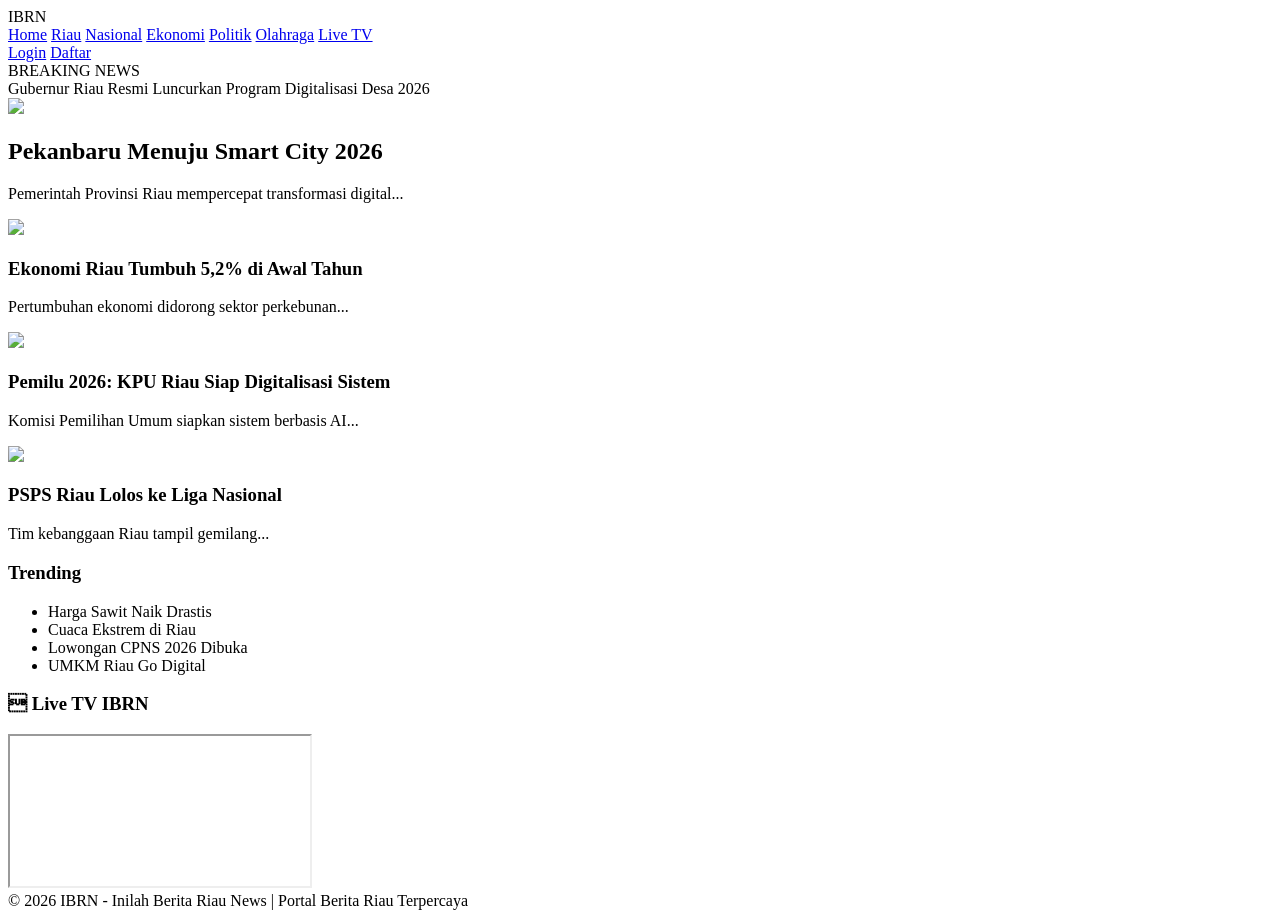
==== index.html @ bd49b6b9 "Add initial HTML structure for IBRN news site inilah berita riau news Informasi terpercaya, cepat & " ====
<!DOCTYPE html>
<html lang="id">
<head>
  <meta charset="UTF-8">
  <title>IBRN - Inilah Berita Riau News</title>
  <link rel="stylesheet" href="style.css">
</head>
<body>

<header class="topbar">
  <div class="logo">IBRN</div>
  <nav>
    <a href="#">Home</a>
    <a href="#">Riau</a>
    <a href="#">Nasional</a>
    <a href="#">Ekonomi</a>
    <a href="#">Politik</a>
    <a href="#">Olahraga</a>
    <a href="#">Live TV</a>
  </nav>
  <div class="auth-btn">
    <a href="#">Login</a>
    <a href="#" class="btn-red">Daftar</a>
  </div>
</header>

<!-- Breaking News -->
<div class="breaking-wrapper">
  <div class="breaking-label">BREAKING NEWS</div>
  <div class="breaking-text" id="breakingNews">
    Gubernur Riau Resmi Luncurkan Program Digitalisasi Desa 2026
  </div>
</div>

<!-- Hero Headline -->
<section class="hero">
  <img src="https://source.unsplash.com/900x500/?city,news" />
  <div class="hero-content">
    <h1>Pekanbaru Menuju Smart City 2026</h1>
    <p>Pemerintah Provinsi Riau mempercepat transformasi digital...</p>
  </div>
</section>

<!-- Main Content -->
<div class="container">

  <div class="main-news">

    <div class="news-card">
      <img src="https://source.unsplash.com/400x250/?economy" />
      <h3>Ekonomi Riau Tumbuh 5,2% di Awal Tahun</h3>
      <p>Pertumbuhan ekonomi didorong sektor perkebunan...</p>
    </div>

    <div class="news-card">
      <img src="https://source.unsplash.com/400x250/?politics" />
      <h3>Pemilu 2026: KPU Riau Siap Digitalisasi Sistem</h3>
      <p>Komisi Pemilihan Umum siapkan sistem berbasis AI...</p>
    </div>

    <div class="news-card">
      <img src="https://source.unsplash.com/400x250/?sports" />
      <h3>PSPS Riau Lolos ke Liga Nasional</h3>
      <p>Tim kebanggaan Riau tampil gemilang...</p>
    </div>

  </div>

  <!-- Sidebar -->
  <aside class="sidebar">
    <h3>Trending</h3>
    <ul>
      <li>Harga Sawit Naik Drastis</li>
      <li>Cuaca Ekstrem di Riau</li>
      <li>Lowongan CPNS 2026 Dibuka</li>
      <li>UMKM Riau Go Digital</li>
    </ul>

    <div class="live-tv">
      <h3> Live TV IBRN</h3>
      <iframe 
        src="https://www.youtube.com/embed/live_stream?channel=UC_x5XG1OV2P6uZZ5FSM9Ttw"
        allowfullscreen>
      </iframe>
    </div>
  </aside>

</div>

<footer>
  © 2026 IBRN - Inilah Berita Riau News | Portal Berita Riau Terpercaya
</footer>

<script src="script.js"></script>
</body>
                                         </html>
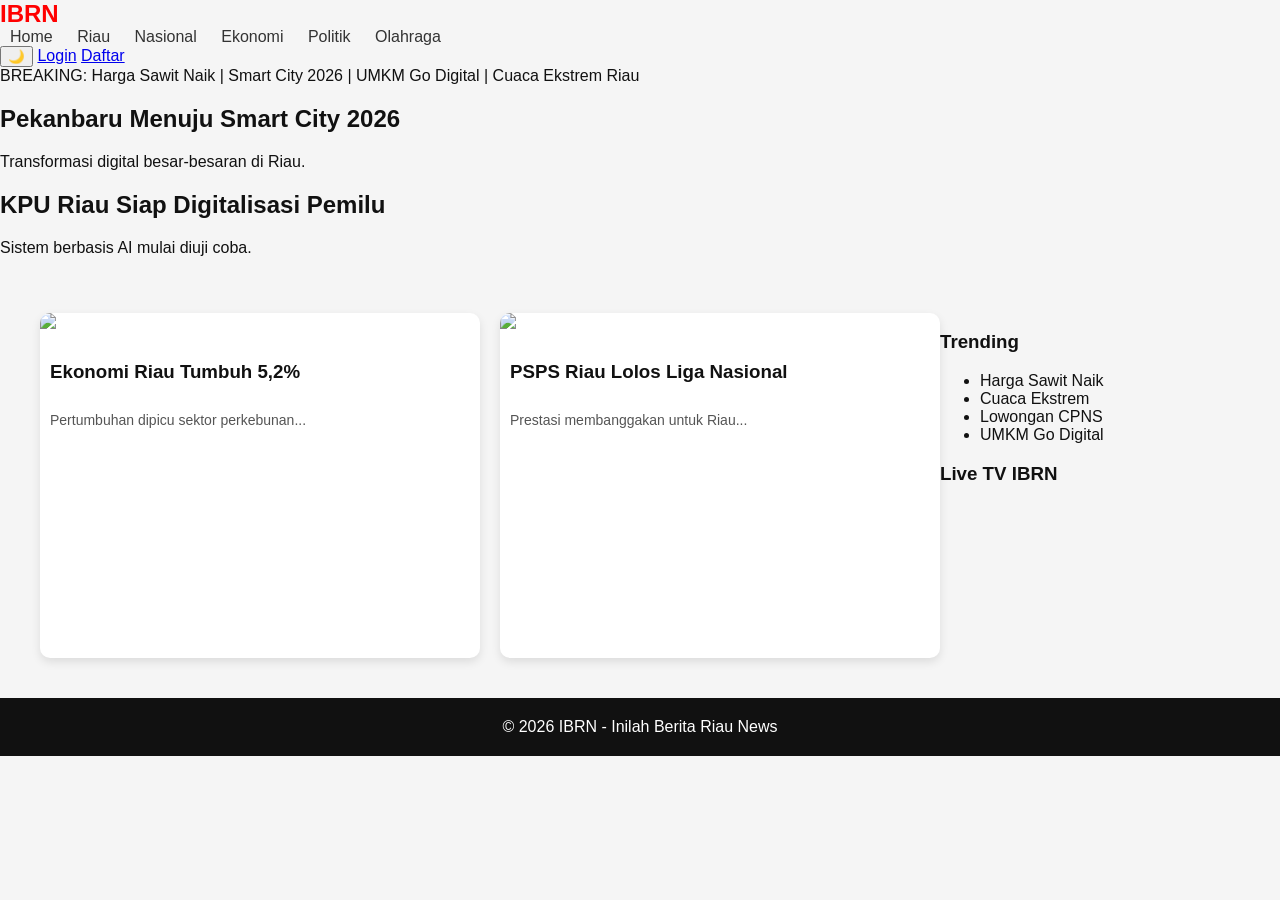
==== commit 531b1e8e: "Add initial HTML structure for news website Initial commit of the IBRN news website layout." ====
--- a/index.html
+++ b/index.html
@@ -1,96 +1,97 @@
 <!DOCTYPE html>
 <html lang="id">
 <head>
-  <meta charset="UTF-8">
-  <title>IBRN - Inilah Berita Riau News</title>
-  <link rel="stylesheet" href="style.css">
+<meta charset="UTF-8">
+<meta name="viewport" content="width=device-width, initial-scale=1.0">
+<title>IBRN - Inilah Berita Riau News</title>
+<link rel="stylesheet" href="style.css">
+<link href="https://fonts.googleapis.com/css2?family=Poppins:wght@400;600;700&display=swap" rel="stylesheet">
 </head>
 <body>
 
-<header class="topbar">
-  <div class="logo">IBRN</div>
-  <nav>
-    <a href="#">Home</a>
-    <a href="#">Riau</a>
-    <a href="#">Nasional</a>
-    <a href="#">Ekonomi</a>
-    <a href="#">Politik</a>
-    <a href="#">Olahraga</a>
-    <a href="#">Live TV</a>
-  </nav>
-  <div class="auth-btn">
-    <a href="#">Login</a>
-    <a href="#" class="btn-red">Daftar</a>
-  </div>
+<header id="header">
+<div class="logo">IBRN</div>
+<nav>
+<a href="#">Home</a>
+<a href="#">Riau</a>
+<a href="#">Nasional</a>
+<a href="#">Ekonomi</a>
+<a href="#">Politik</a>
+<a href="#">Olahraga</a>
+</nav>
+<div class="right-menu">
+<button id="darkToggle">🌙</button>
+<a class="login" href="#">Login</a>
+<a class="daftar" href="#">Daftar</a>
+</div>
 </header>
 
-<!-- Breaking News -->
-<div class="breaking-wrapper">
-  <div class="breaking-label">BREAKING NEWS</div>
-  <div class="breaking-text" id="breakingNews">
-    Gubernur Riau Resmi Luncurkan Program Digitalisasi Desa 2026
-  </div>
+<div class="breaking">
+<span>BREAKING: Harga Sawit Naik | Smart City 2026 | UMKM Go Digital | Cuaca Ekstrem Riau</span>
 </div>
 
-<!-- Hero Headline -->
-<section class="hero">
-  <img src="https://source.unsplash.com/900x500/?city,news" />
-  <div class="hero-content">
-    <h1>Pekanbaru Menuju Smart City 2026</h1>
-    <p>Pemerintah Provinsi Riau mempercepat transformasi digital...</p>
-  </div>
+<section class="hero-slider">
+<div class="slide active" style="background-image:url('https://images.unsplash.com/photo-1504711434969-e33886168f5c')">
+<div class="overlay">
+<h1>Pekanbaru Menuju Smart City 2026</h1>
+<p>Transformasi digital besar-besaran di Riau.</p>
+</div>
+</div>
+
+<div class="slide" style="background-image:url('https://images.unsplash.com/photo-1529336953121-ad5a0d43d0d3')">
+<div class="overlay">
+<h1>KPU Riau Siap Digitalisasi Pemilu</h1>
+<p>Sistem berbasis AI mulai diuji coba.</p>
+</div>
+</div>
 </section>
 
-<!-- Main Content -->
 <div class="container">
 
-  <div class="main-news">
+<div class="main-news">
 
-    <div class="news-card">
-      <img src="https://source.unsplash.com/400x250/?economy" />
-      <h3>Ekonomi Riau Tumbuh 5,2% di Awal Tahun</h3>
-      <p>Pertumbuhan ekonomi didorong sektor perkebunan...</p>
-    </div>
+<div class="news-card">
+<img src="https://images.unsplash.com/photo-1495020689067-958852a7765e">
+<div>
+<h3>Ekonomi Riau Tumbuh 5,2%</h3>
+<p>Pertumbuhan dipicu sektor perkebunan...</p>
+</div>
+</div>
 
-    <div class="news-card">
-      <img src="https://source.unsplash.com/400x250/?politics" />
-      <h3>Pemilu 2026: KPU Riau Siap Digitalisasi Sistem</h3>
-      <p>Komisi Pemilihan Umum siapkan sistem berbasis AI...</p>
-    </div>
+<div class="news-card">
+<img src="https://images.unsplash.com/photo-1517649763962-0c623066013b">
+<div>
+<h3>PSPS Riau Lolos Liga Nasional</h3>
+<p>Prestasi membanggakan untuk Riau...</p>
+</div>
+</div>
 
-    <div class="news-card">
-      <img src="https://source.unsplash.com/400x250/?sports" />
-      <h3>PSPS Riau Lolos ke Liga Nasional</h3>
-      <p>Tim kebanggaan Riau tampil gemilang...</p>
-    </div>
+</div>
 
-  </div>
+<aside>
+<h3>Trending</h3>
+<ul>
+<li>Harga Sawit Naik</li>
+<li>Cuaca Ekstrem</li>
+<li>Lowongan CPNS</li>
+<li>UMKM Go Digital</li>
+</ul>
 
-  <!-- Sidebar -->
-  <aside class="sidebar">
-    <h3>Trending</h3>
-    <ul>
-      <li>Harga Sawit Naik Drastis</li>
-      <li>Cuaca Ekstrem di Riau</li>
-      <li>Lowongan CPNS 2026 Dibuka</li>
-      <li>UMKM Riau Go Digital</li>
-    </ul>
+<h3>Live TV IBRN</h3>
+<div class="tv">
+<video autoplay muted loop>
+<source src="https://www.w3schools.com/html/mov_bbb.mp4" type="video/mp4">
+</video>
+</div>
 
-    <div class="live-tv">
-      <h3> Live TV IBRN</h3>
-      <iframe 
-        src="https://www.youtube.com/embed/live_stream?channel=UC_x5XG1OV2P6uZZ5FSM9Ttw"
-        allowfullscreen>
-      </iframe>
-    </div>
-  </aside>
+</aside>
 
 </div>
 
 <footer>
-  © 2026 IBRN - Inilah Berita Riau News | Portal Berita Riau Terpercaya
+© 2026 IBRN - Inilah Berita Riau News
 </footer>
 
 <script src="script.js"></script>
 </body>
-                                         </html>
+</html>
--- a/style.css
+++ b/style.css
@@ -0,0 +1,164 @@
+body {
+  margin:0;
+  font-family: 'Segoe UI', sans-serif;
+  background:#f5f5f5;
+  color:#111;
+}
+
+/* Header */
+.topbar {
+  display:flex;
+  justify-content:space-between;
+  align-items:center;
+  padding:15px 40px;
+  background:white;
+  border-bottom:1px solid #ddd;
+}
+
+.logo {
+  font-size:24px;
+  font-weight:bold;
+  color:red;
+}
+
+nav a {
+  margin:0 10px;
+  text-decoration:none;
+  color:#333;
+  font-weight:500;
+}
+
+.auth-btn a {
+  margin-left:10px;
+  text-decoration:none;
+}
+
+.btn-red {
+  background:red;
+  color:white;
+  padding:8px 15px;
+  border-radius:5px;
+}
+
+/* Breaking */
+.breaking-wrapper {
+  display:flex;
+  align-items:center;
+  background:#d40000;
+  color:white;
+  padding:10px 40px;
+}
+
+.breaking-label {
+  font-weight:bold;
+  margin-right:15px;
+}
+
+.breaking-text {
+  animation: slide 15s linear infinite;
+}
+
+@keyframes slide {
+  0% { transform: translateX(100%); }
+  100% { transform: translateX(-100%); }
+}
+
+/* Hero */
+.hero {
+  position:relative;
+  height:500px;
+  overflow:hidden;
+}
+
+.hero img {
+  width:100%;
+  height:100%;
+  object-fit:cover;
+}
+
+.hero-content {
+  position:absolute;
+  bottom:40px;
+  left:40px;
+  color:white;
+  background:rgba(0,0,0,0.5);
+  padding:20px;
+  border-radius:10px;
+}
+
+/* Layout */
+.container {
+  display:flex;
+  padding:40px;
+}
+
+.main-news {
+  flex:3;
+  display:grid;
+  grid-template-columns:repeat(2,1fr);
+  gap:20px;
+}
+
+.news-card {
+  background:white;
+  border-radius:10px;
+  overflow:hidden;
+  box-shadow:0 4px 10px rgba(0,0,0,0.1);
+}
+
+.news-card img {
+  width:100%;
+}
+
+.news-card h3 {
+  padding:10px;
+}
+
+.news-card p {
+  padding:0 10px 10px;
+  font-size:14px;
+  color:#555;
+}
+
+.sidebar {
+  flex:1;
+  margin-left:30px;
+}
+
+.sidebar ul {
+  list-style:none;
+  padding:0;
+}
+
+.sidebar li {
+  padding:8px 0;
+  border-bottom:1px solid #ddd;
+}
+
+.live-tv iframe {
+  width:100%;
+  height:200px;
+  margin-top:10px;
+  border-radius:10px;
+}
+
+footer {
+  text-align:center;
+  padding:20px;
+  background:#111;
+  color:white;
+}
+
+/* Responsive */
+@media(max-width:768px){
+  .container {
+    flex-direction:column;
+  }
+  .main-news {
+    grid-template-columns:1fr;
+  }
+  .sidebar {
+    margin-left:0;
+    margin-top:30px;
+  }
+}
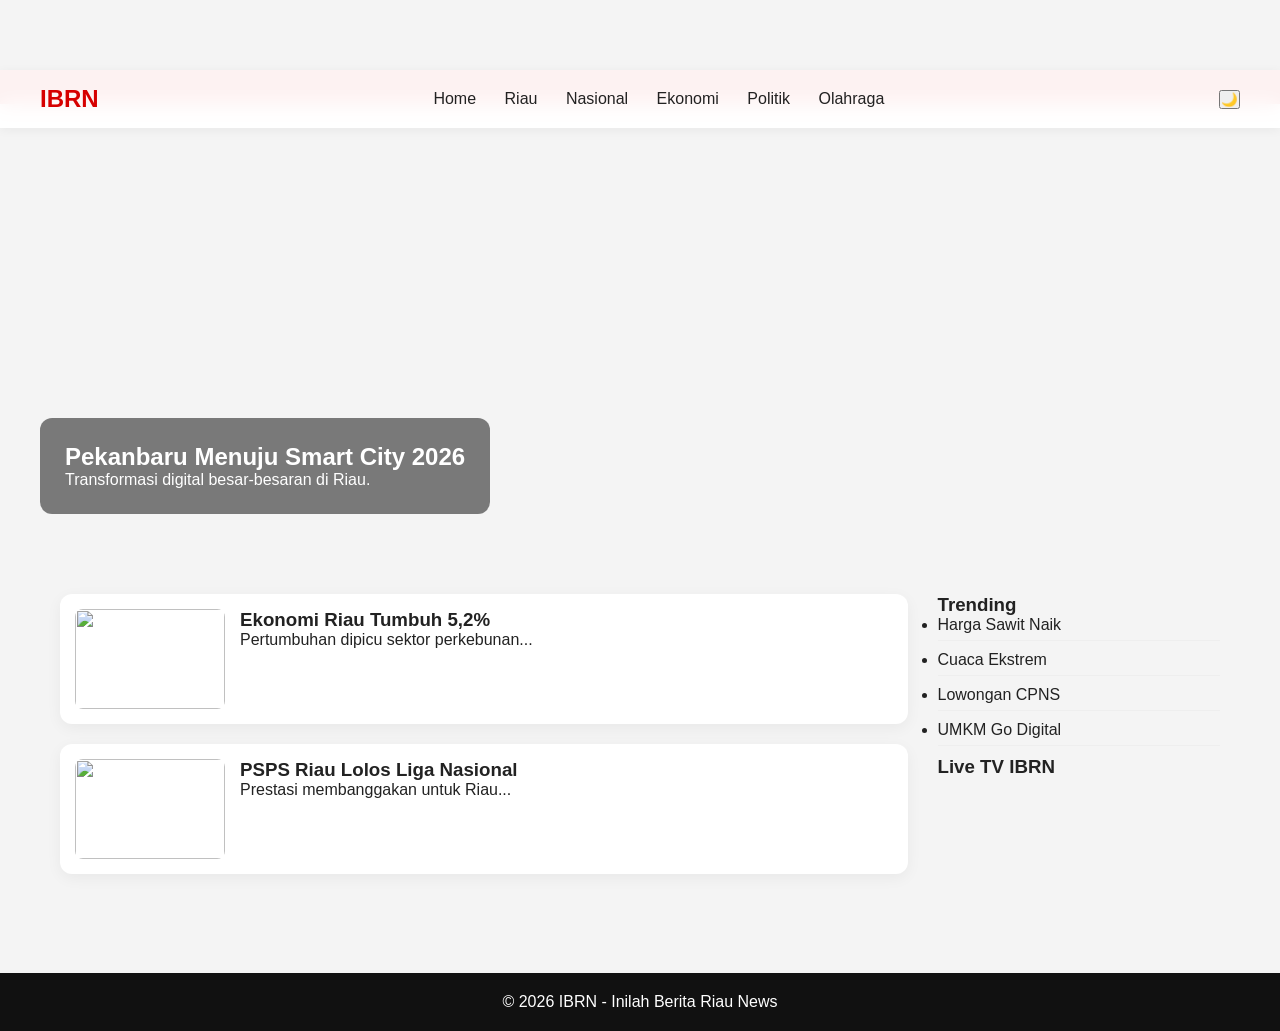
==== commit 2e14b984: "Remove Login and Daftar links from header Perbarui Website" ====
--- a/index.html
+++ b/index.html
@@ -21,8 +21,6 @@
 </nav>
 <div class="right-menu">
 <button id="darkToggle">🌙</button>
-<a class="login" href="#">Login</a>
-<a class="daftar" href="#">Daftar</a>
 </div>
 </header>
 
--- a/style.css
+++ b/style.css
@@ -1,164 +1,131 @@
-body {
-  margin:0;
-  font-family: 'Segoe UI', sans-serif;
-  background:#f5f5f5;
-  color:#111;
+*{margin:0;padding:0;box-sizing:border-box;font-family:'Poppins',sans-serif}
+body{background:#f4f4f4;color:#222;transition:0.3s}
+a{text-decoration:none;color:inherit}
+
+/* HEADER */
+header{
+position:fixed;
+width:100%;
+display:flex;
+justify-content:space-between;
+align-items:center;
+padding:15px 40px;
+background:rgba(255,255,255,0.95);
+backdrop-filter:blur(10px);
+box-shadow:0 2px 10px rgba(0,0,0,0.05);
+z-index:1000;
+}
+.logo{font-size:24px;font-weight:700;color:#d60000}
+nav a{margin:0 12px;font-weight:500}
+.right-menu{display:flex;align-items:center;gap:10px}
+.login{color:#333}
+.daftar{background:#d60000;color:#fff;padding:6px 12px;border-radius:6px}
+
+/* BREAKING */
+.breaking{
+margin-top:70px;
+background:#d60000;
+color:#fff;
+padding:8px 0;
+white-space:nowrap;
+overflow:hidden;
+}
+.breaking span{
+display:inline-block;
+padding-left:100%;
+animation:scroll 18s linear infinite;
+}
+@keyframes scroll{
+0%{transform:translateX(0)}
+100%{transform:translateX(-100%)}
 }
 
-/* Header */
-.topbar {
-  display:flex;
-  justify-content:space-between;
-  align-items:center;
-  padding:15px 40px;
-  background:white;
-  border-bottom:1px solid #ddd;
+/* HERO */
+.hero-slider{
+position:relative;
+height:450px;
+overflow:hidden;
+}
+.slide{
+position:absolute;
+width:100%;
+height:100%;
+background-size:cover;
+background-position:center;
+opacity:0;
+transition:1s;
+}
+.slide.active{opacity:1}
+.overlay{
+background:rgba(0,0,0,0.5);
+color:#fff;
+position:absolute;
+bottom:40px;
+left:40px;
+padding:25px;
+border-radius:12px;
 }
 
-.logo {
-  font-size:24px;
-  font-weight:bold;
-  color:red;
+/* CONTENT */
+.container{
+max-width:1200px;
+margin:40px auto;
+display:grid;
+grid-template-columns:3fr 1fr;
+gap:30px;
+padding:0 20px;
 }
 
-nav a {
-  margin:0 10px;
-  text-decoration:none;
-  color:#333;
-  font-weight:500;
+.news-card{
+display:flex;
+gap:15px;
+background:#fff;
+padding:15px;
+border-radius:12px;
+margin-bottom:20px;
+box-shadow:0 4px 15px rgba(0,0,0,0.05);
+}
+.news-card img{
+width:150px;
+height:100px;
+object-fit:cover;
+border-radius:8px;
 }
 
-.auth-btn a {
-  margin-left:10px;
-  text-decoration:none;
+/* SIDEBAR */
+aside ul li{
+margin-bottom:10px;
+border-bottom:1px solid #eee;
+padding-bottom:6px;
 }
 
-.btn-red {
-  background:red;
-  color:white;
-  padding:8px 15px;
-  border-radius:5px;
+/* TV */
+.tv video{
+width:100%;
+border-radius:12px;
+margin-top:10px;
 }
 
-/* Breaking */
-.breaking-wrapper {
-  display:flex;
-  align-items:center;
-  background:#d40000;
-  color:white;
-  padding:10px 40px;
+/* FOOTER */
+footer{
+background:#111;
+color:#fff;
+text-align:center;
+padding:20px;
+margin-top:40px;
 }
 
-.breaking-label {
-  font-weight:bold;
-  margin-right:15px;
+/* DARK MODE */
+.dark{
+background:#111;
+color:#eee;
 }
+.dark header{background:#1a1a1a}
+.dark .news-card{background:#1f1f1f}
+.dark footer{background:#000}
 
-.breaking-text {
-  animation: slide 15s linear infinite;
+/* RESPONSIVE */
+@media(max-width:768px){
+.container{grid-template-columns:1fr}
+.hero-slider{height:300px}
 }
-
-@keyframes slide {
-  0% { transform: translateX(100%); }
-  100% { transform: translateX(-100%); }
-}
-
-/* Hero */
-.hero {
-  position:relative;
-  height:500px;
-  overflow:hidden;
-}
-
-.hero img {
-  width:100%;
-  height:100%;
-  object-fit:cover;
-}
-
-.hero-content {
-  position:absolute;
-  bottom:40px;
-  left:40px;
-  color:white;
-  background:rgba(0,0,0,0.5);
-  padding:20px;
-  border-radius:10px;
-}
-
-/* Layout */
-.container {
-  display:flex;
-  padding:40px;
-}
-
-.main-news {
-  flex:3;
-  display:grid;
-  grid-template-columns:repeat(2,1fr);
-  gap:20px;
-}
-
-.news-card {
-  background:white;
-  border-radius:10px;
-  overflow:hidden;
-  box-shadow:0 4px 10px rgba(0,0,0,0.1);
-}
-
-.news-card img {
-  width:100%;
-}
-
-.news-card h3 {
-  padding:10px;
-}
-
-.news-card p {
-  padding:0 10px 10px;
-  font-size:14px;
-  color:#555;
-}
-
-.sidebar {
-  flex:1;
-  margin-left:30px;
-}
-
-.sidebar ul {
-  list-style:none;
-  padding:0;
-}
-
-.sidebar li {
-  padding:8px 0;
-  border-bottom:1px solid #ddd;
-}
-
-.live-tv iframe {
-  width:100%;
-  height:200px;
-  margin-top:10px;
-  border-radius:10px;
-}
-
-footer {
-  text-align:center;
-  padding:20px;
-  background:#111;
-  color:white;
-}
-
-/* Responsive */
-@media(max-width:768px){
-  .container {
-    flex-direction:column;
-  }
-  .main-news {
-    grid-template-columns:1fr;
-  }
-  .sidebar {
-    margin-left:0;
-    margin-top:30px;
-  }
-}
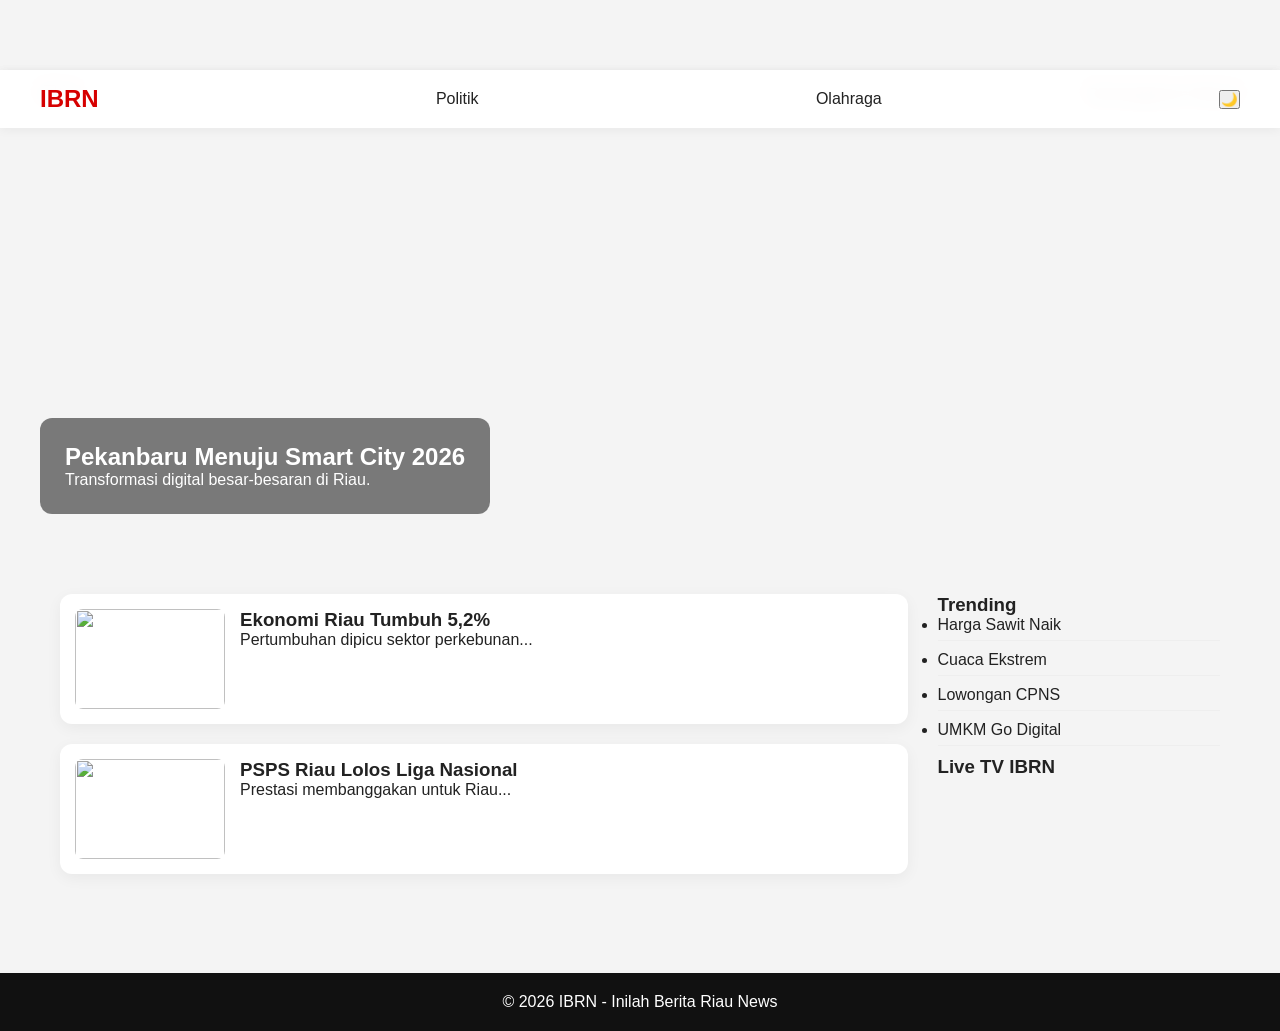
==== commit 5a8617ff: "Add top bar with navigation and buttons Added a top bar with menu and search buttons, and subscripti" ====
--- a/index.html
+++ b/index.html
@@ -9,13 +9,19 @@
 </head>
 <body>
 
+<header class="topbar">
+  <div class="left">
+    <button class="menu-btn">☰</button>
+    <button class="search-btn">🔍</button>
+  </div>
+
+  <div class="right">
+    <a href="#" class="btn-subscribe">Berlangganan</a>
+    <a href="#" class="login-link">Masuk</a>
+  </div>
+</header>
 <header id="header">
 <div class="logo">IBRN</div>
-<nav>
-<a href="#">Home</a>
-<a href="#">Riau</a>
-<a href="#">Nasional</a>
-<a href="#">Ekonomi</a>
 <a href="#">Politik</a>
 <a href="#">Olahraga</a>
 </nav>
--- a/style.css
+++ b/style.css
@@ -54,6 +54,11 @@
 background-position:center;
 opacity:0;
 transition:1s;
+pointer-events:none;
+}
+.slide.active{
+opacity:1;
+pointer-events:auto;
 }
 .slide.active{opacity:1}
 .overlay{
